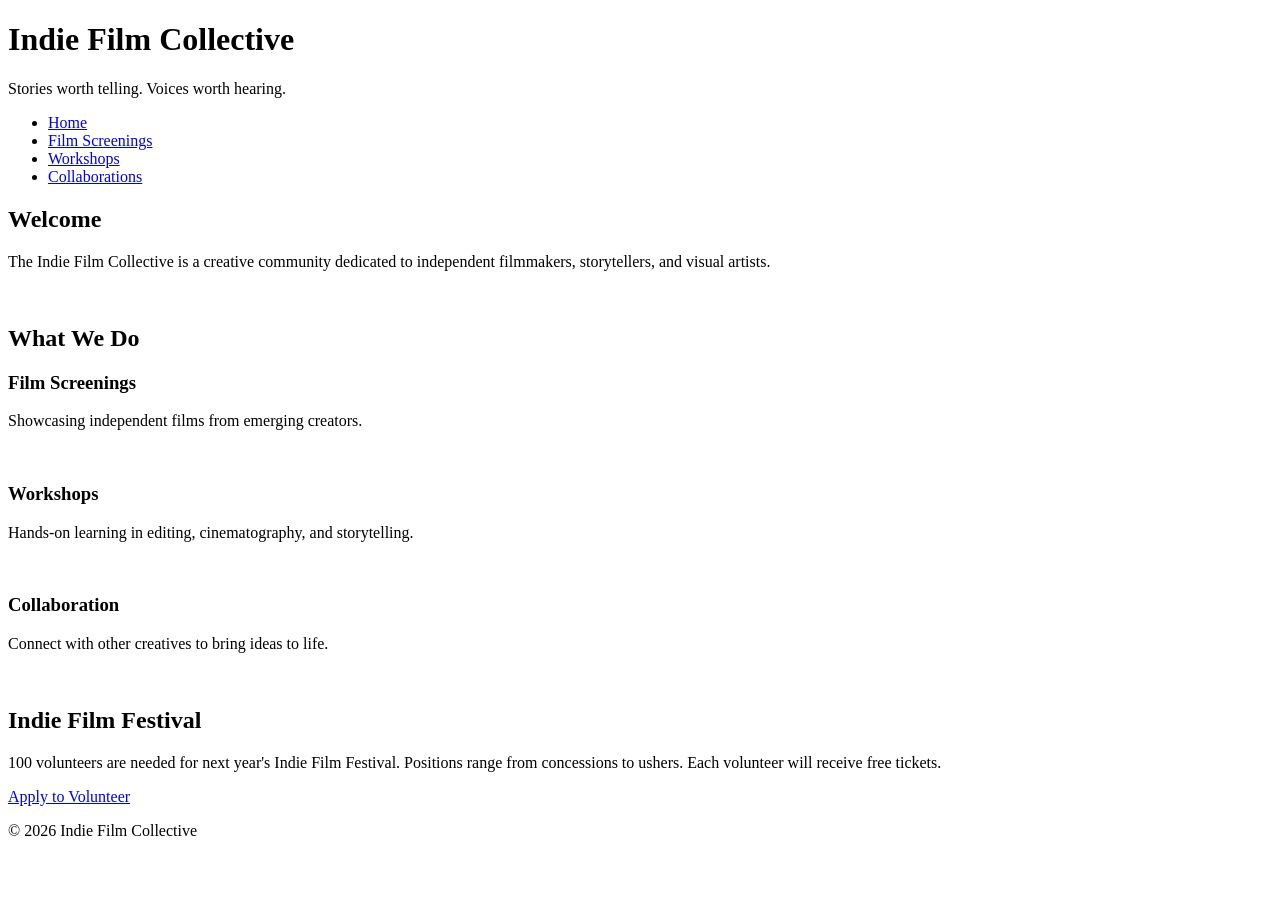
==== index.html @ 570ed7a1 "Sorry I thought I selected all the the new pages, but here are the rest of them." ====
<!DOCTYPE html>
<html lang="en">
<head>
    <meta charset="UTF-8">
    <meta name="viewport" content="width=device-width, initial-scale=1.0">
    <title>Indie Film Collective</title>
    <link rel="stylesheet" href="styles.css">
</head>

<body>
<!-- Copy and paste this header in each new page -->
<header>
    <h1>Indie Film Collective</h1>
    <p>Stories worth telling. Voices worth hearing.</p>
</header>
<!-- Update these hrefs to relative links to their new pages and copy and paste in each new page -->
<nav>
    <ul>
        <li><a href="#">Home</a></li>
        <li><a href="film.html">Film Screenings</a></li>
        <li><a href="workshops.html">Workshops</a></li>
        <li><a href="collaborations.html">Collaborations</a></li>
    </ul>
</nav>
<main>
    <!-- This section stays on the homepage -->
    <section>
        <h2>Welcome</h2>
        <p>The Indie Film Collective is a creative community dedicated to independent filmmakers, storytellers, and visual artists.</p>
        <img src="images/filmmaker.jpg" width="500" alt="">
    </section>
    <section> <!-- This section can be deleted from the homepage. It will not be copied to a new page -->
        <h2>What We Do</h2>
        <div class="card-row">
            <!-- Transfer this section the the new screenings page -->
            <section id="screenings">
                <h3>Film Screenings</h3>
                <p>Showcasing independent films from emerging creators.</p>
                <img src="images/screenings.jpg" width="500" alt="">
            </section>
            <!-- Transfer this section the the new workshops page -->
            <section id="workshops">
                <h3>Workshops</h3>
                <p>Hands-on learning in editing, cinematography, and storytelling.</p>
                <img src="images/workshops.jpg" width="500" alt="">
            </section>            
            <!-- Transfer this section the the new collaborations page -->
            <section id="collaborations">
                <h3>Collaboration</h3>
                <p>Connect with other creatives to bring ideas to life.</p>
                <img src="images/collaboration.jpg" width="500" alt="">
            </section>
        </div>
    </section>
</main>
<!--Copy this aside in each new page-->
<aside>
    <h2>Indie Film Festival</h2>
    <p>100 volunteers are needed for next year's Indie Film Festival. Positions range from concessions to ushers. Each volunteer will receive free tickets.</p>
    <a href="#">Apply to Volunteer</a>
</aside>
<!--Copy this footer in each new page-->
<footer>
    <p>&copy; 2026 Indie Film Collective</p>
</footer>
</body>
</html>
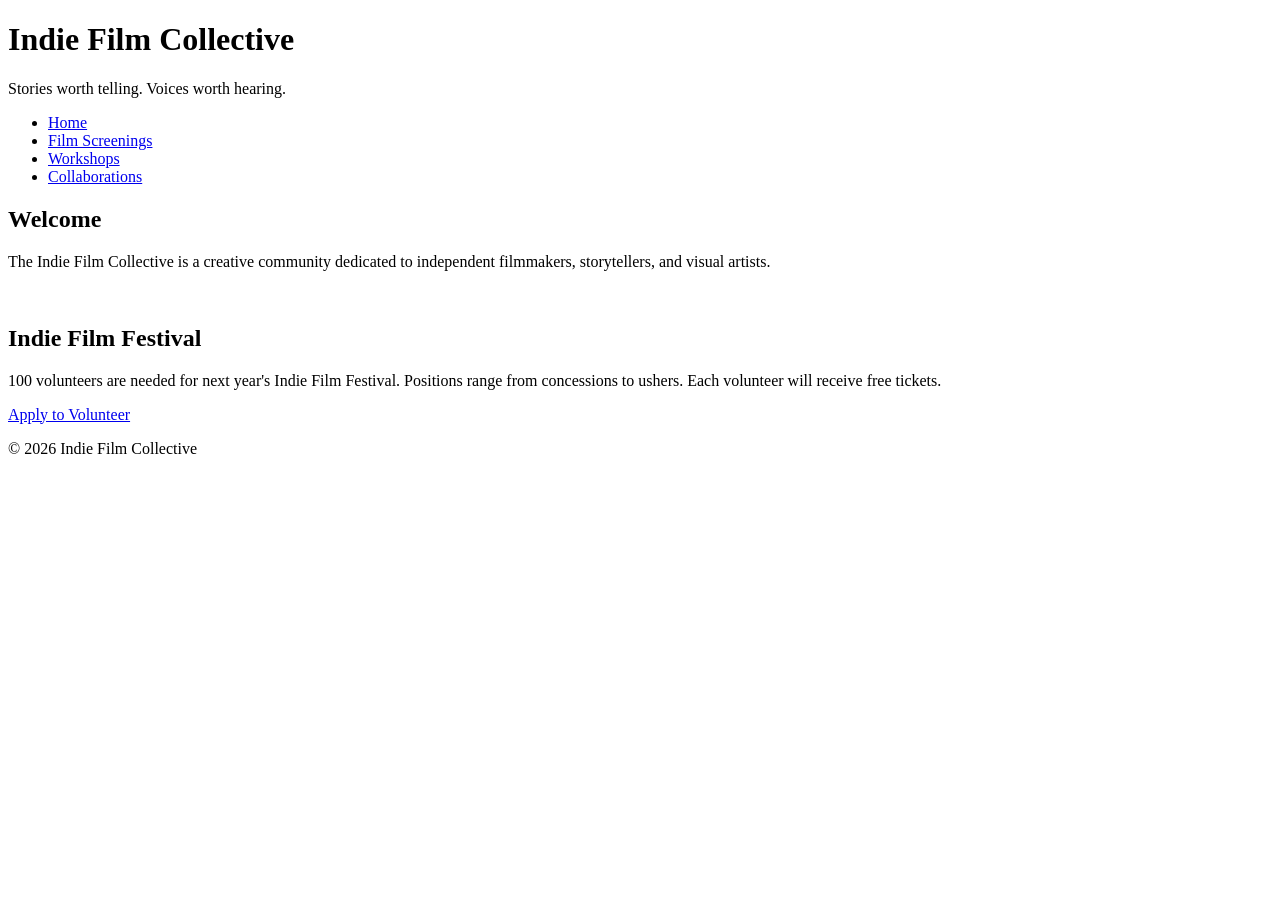
==== commit 376de9e3: "next iteration I updated the home page and had to rename the other page. I just put all my "alt" for" ====
--- a/index.html
+++ b/index.html
@@ -13,11 +13,11 @@
     <h1>Indie Film Collective</h1>
     <p>Stories worth telling. Voices worth hearing.</p>
 </header>
-<!-- Update these hrefs to relative links to their new pages and copy and paste in each new page -->
+<!-- Update these href to relative links to their new pages and copy and paste in each new page -->
 <nav>
     <ul>
-        <li><a href="#">Home</a></li>
-        <li><a href="film.html">Film Screenings</a></li>
+        <li><a href="index.html">Home</a></li>
+        <li><a href="screenings.html">Film Screenings</a></li>
         <li><a href="workshops.html">Workshops</a></li>
         <li><a href="collaborations.html">Collaborations</a></li>
     </ul>
@@ -28,29 +28,6 @@
         <h2>Welcome</h2>
         <p>The Indie Film Collective is a creative community dedicated to independent filmmakers, storytellers, and visual artists.</p>
         <img src="images/filmmaker.jpg" width="500" alt="">
-    </section>
-    <section> <!-- This section can be deleted from the homepage. It will not be copied to a new page -->
-        <h2>What We Do</h2>
-        <div class="card-row">
-            <!-- Transfer this section the the new screenings page -->
-            <section id="screenings">
-                <h3>Film Screenings</h3>
-                <p>Showcasing independent films from emerging creators.</p>
-                <img src="images/screenings.jpg" width="500" alt="">
-            </section>
-            <!-- Transfer this section the the new workshops page -->
-            <section id="workshops">
-                <h3>Workshops</h3>
-                <p>Hands-on learning in editing, cinematography, and storytelling.</p>
-                <img src="images/workshops.jpg" width="500" alt="">
-            </section>            
-            <!-- Transfer this section the the new collaborations page -->
-            <section id="collaborations">
-                <h3>Collaboration</h3>
-                <p>Connect with other creatives to bring ideas to life.</p>
-                <img src="images/collaboration.jpg" width="500" alt="">
-            </section>
-        </div>
     </section>
 </main>
 <!--Copy this aside in each new page-->
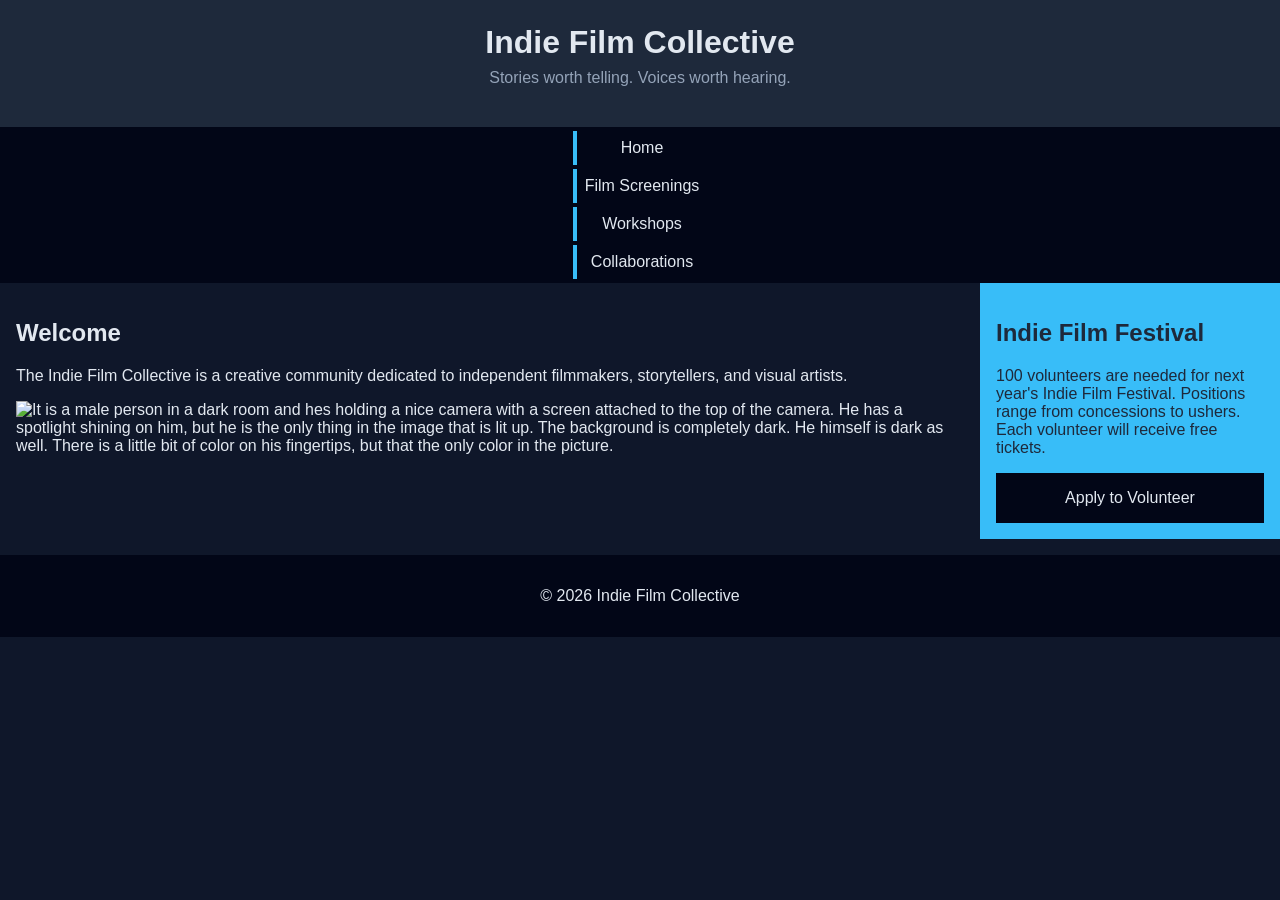
==== commit 9e004be8: "A completed iteration I had some small things I forgot to do as well from the previous instructions." ====
--- a/index.html
+++ b/index.html
@@ -27,7 +27,7 @@
     <section>
         <h2>Welcome</h2>
         <p>The Indie Film Collective is a creative community dedicated to independent filmmakers, storytellers, and visual artists.</p>
-        <img src="images/filmmaker.jpg" width="500" alt="">
+        <img src="images/filmmaker.jpg" width="500" alt="It is a male person in a dark room and hes holding a nice camera with a screen attached to the top of the camera. He has a spotlight shining on him, but he is the only thing in the image that is lit up. The background is completely dark. He himself is dark as well. There is a little bit of color on his fingertips, but that the only color in the picture.">
     </section>
 </main>
 <!--Copy this aside in each new page-->
--- a/styles.css
+++ b/styles.css
@@ -0,0 +1,156 @@
+/* CSS by Christina Carrasquilla, iteration by */
+
+/* ===== Color Palette ===== 
+
+    background: #0f172a;
+    nav-footer: #020617;
+    card: #1e293b;
+    text-main: #e2e8f0;
+    text-muted: #94a3b8;
+    accent: #38bdf8;
+}
+*/
+
+/* ===== GLOBAL (Base) Styles ===== */
+body {
+    font-family: Helvetica, Arial, sans-serif;
+    margin: 0;
+    background-color: #0f172a;
+    color: #e2e8f0;
+    min-width:500px;
+    display:grid;
+    grid-template-columns:1fr;
+}
+
+header {
+    background-color: #1e293b;
+    text-align: center;
+    padding: 1.5rem;
+}
+
+header h1 {
+    margin: 0;
+}
+
+header p {
+    margin-top: 0.5rem;
+    color: #94a3b8;
+}
+
+nav {
+    background-color: #020617;
+}
+
+nav ul {
+    list-style: none;
+    margin: 0;
+    padding: 0;
+}
+
+nav a {
+    color: #e2e8f0;
+    text-decoration: none;
+    padding: 0.5rem;
+    display: block;
+    border-left: 4px solid #38bdf8;
+    margin: .25rem;
+}
+
+nav a:hover {
+    background-color: #334155;
+}
+
+main {
+    padding: 1rem;
+}
+
+img {
+    width:100%;
+}
+
+#screenings, #workshops, #collaborations {
+    background-color: #1e293b;
+    padding: 1rem;
+    padding: 1rem;
+    border-left: 4px solid #38bdf8;
+}
+
+aside {
+    background-color: #38bdf8;
+    color: #1e293b;
+    padding: 1rem;
+    padding: 1rem;
+}
+
+a {
+    display:block;
+    background-color:#020617;
+    color:#e2e8f0;
+    padding:1rem 2rem;
+    text-decoration:none;
+    text-align:center;
+}
+a:hover {
+    color:#020617;
+    background-color:#e2e8f0;
+}
+
+footer {
+    background-color: #020617;
+    text-align: center;
+    padding: 1rem;
+    margin-top: 1rem;
+}
+
+/* ===== Media Query (Medium) ===== */
+@media screen and (max-width: 500px) {
+.body {
+    display:grid;
+    grid-template-columns: 1fr;
+    }
+}
+
+@media screen and (min-width: 800px) {
+    body {
+        grid-template-columns: 1fr 300px;
+    }
+    header, nav, footer {
+        grid-column: 1 / -1;
+    }
+    nav {
+        display: flex;
+        justify-content: space-around;
+    }
+    nav ul {
+        text-align: left;
+        list-style: none;
+        margin: 0;
+        padding: 0;
+}
+nav a:hover {
+    background-color: #334155;
+    color:deepskyblue;
+}
+    a {
+        display:block;
+        background-color:#020617;
+        color:#e2e8f0;
+        padding:1rem 2rem;
+        text-decoration:none;
+}
+    .card-row {
+        display: flex;
+        flex-wrap: wrap;
+        gap: 1rem;
+    }
+    .card-row section {
+        width: 30%;
+    }
+}
+
+/* write a media query for a screen with at least 800px */
+/* change the body's grid template to 1fr 300px */
+/* target the header, nav, and footer and style their grid-column to 1/-1 */
+/* target the nav and display it flex, spaced around */
+/* target the .card-row to display flex */
+/* target the sections in .card-row with a width for 30% */
